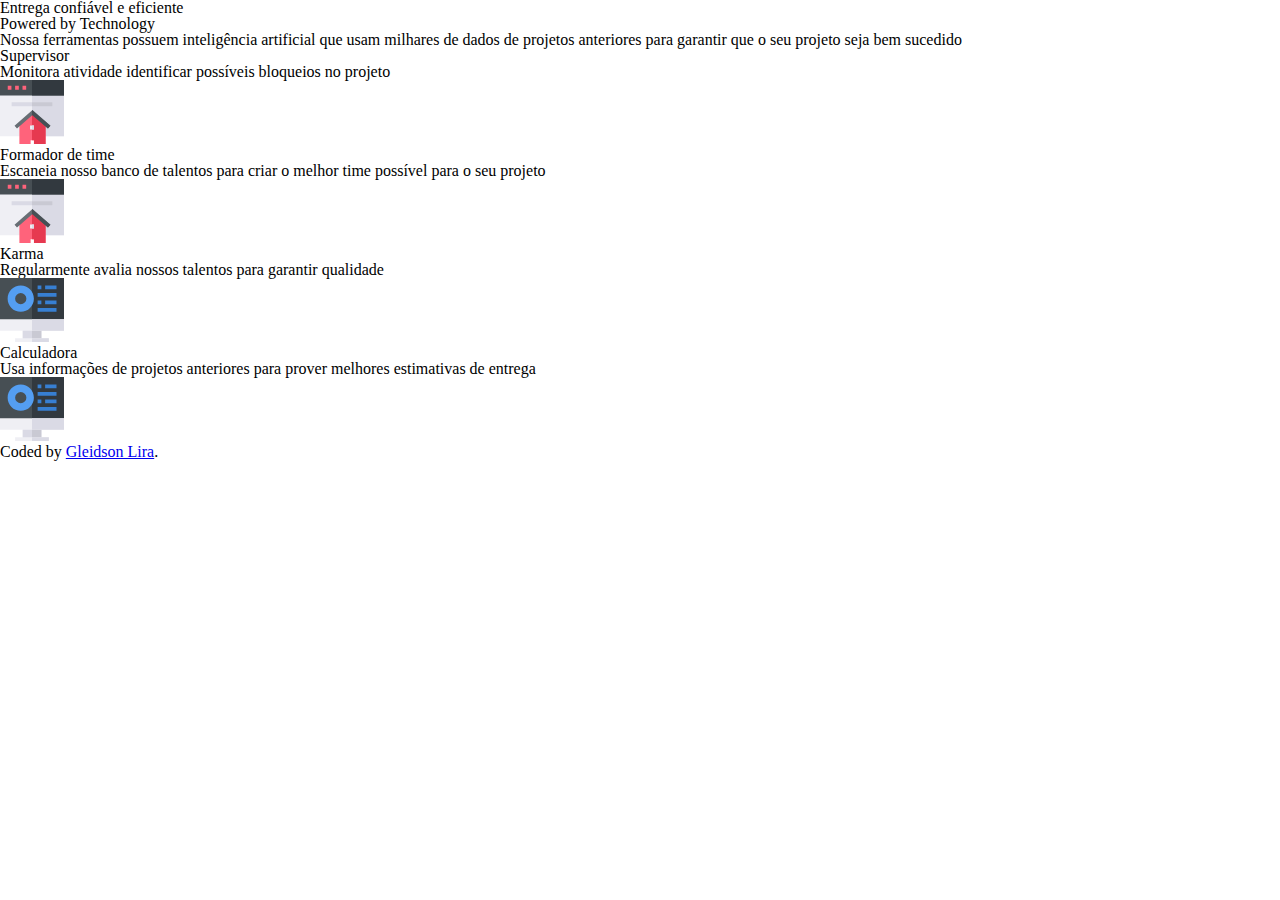
==== index.html @ e14a6a05 "Adicionando arquivos do projeto" ====
<!DOCTYPE html>

<html lang="pt-br">

    <head>
      <meta charset="UTF-8">
      <meta http-equiv="X-UA-Compatible" content="IE=edge">
      <meta name="viewport" content="width=device-width, initial-scale=1.0"> 
      <link rel="stylesheet" href="style.css">
      <link rel="stylesheet" href="reset.css">
      <link rel="preconnect" href="https://fonts.googleapis.com">
      <link rel="preconnect" href="https://fonts.gstatic.com" crossorigin>
      <link href="https://fonts.googleapis.com/css2?family=Poppins:wght@200;400;600&display=swap" rel="stylesheet">
      <title>Desafio dos Quatro Cartões</title>    
            
    </head>

    <body class="principal">

      <div class="container_all">

        <header>
          <div class="container__header">
            <h1>Entrega confiável e eficiente</h1>
            <h2>Powered by Technology</h2>
            <p>Nossa ferramentas possuem inteligência artificial que usam milhares de dados de projetos anteriores para garantir que o seu projeto seja bem sucedido</p>
          </div>

        </header>

        <main>
          <div class="container__cards">
              <div class="supervisor__card">
                <h1 class="supervisor__card__title">Supervisor</h1>
                <p class="supervisor__card__text">Monitora atividade identificar possíveis bloqueios no projeto</p>
                <img src="img/icon-team-builder.svg" alt="Imagem de uma lupa com um olho dentro">
              </div>
            
            <div class="mid__cards">
              <div class="team__builder__card">
                  <h1 class="team__builder__title">Formador de time</h1>
                  <p class="team__builder__text">Escaneia nosso banco de talentos para criar o melhor time possível para o seu projeto</p>
                  <img src="img/icon-team-builder.svg" alt="Imagem de uma casa">
              </div>
            </div>

            <div>
              <div class="karma__card">
                <h1 class="karma__title">Karma</h1>
                <p class="karma__text">Regularmente avalia nossos talentos para garantir qualidade</p>
                <img src="img/icon-calculator.svg" alt="Imagem de uma lâmpada acesa">
              </div>
            </div>

            <div class="calculator__card">
              <h1 class="calculator__title">Calculadora</h1>
              <p class="calculator__text">Usa informações de projetos anteriores para prover melhores estimativas de entrega</p>
              <img src="img/icon-calculator.svg" alt="Imagem de um monitor">
            </div>

          </div>

        </main>

      </div>

    
      
     

      
      <footer>
        <p class="attribution">
            Coded by <a href="https://github.com/GleidsonLira">Gleidson Lira</a>.
        </p>
      </footer>

    </body>

</html>
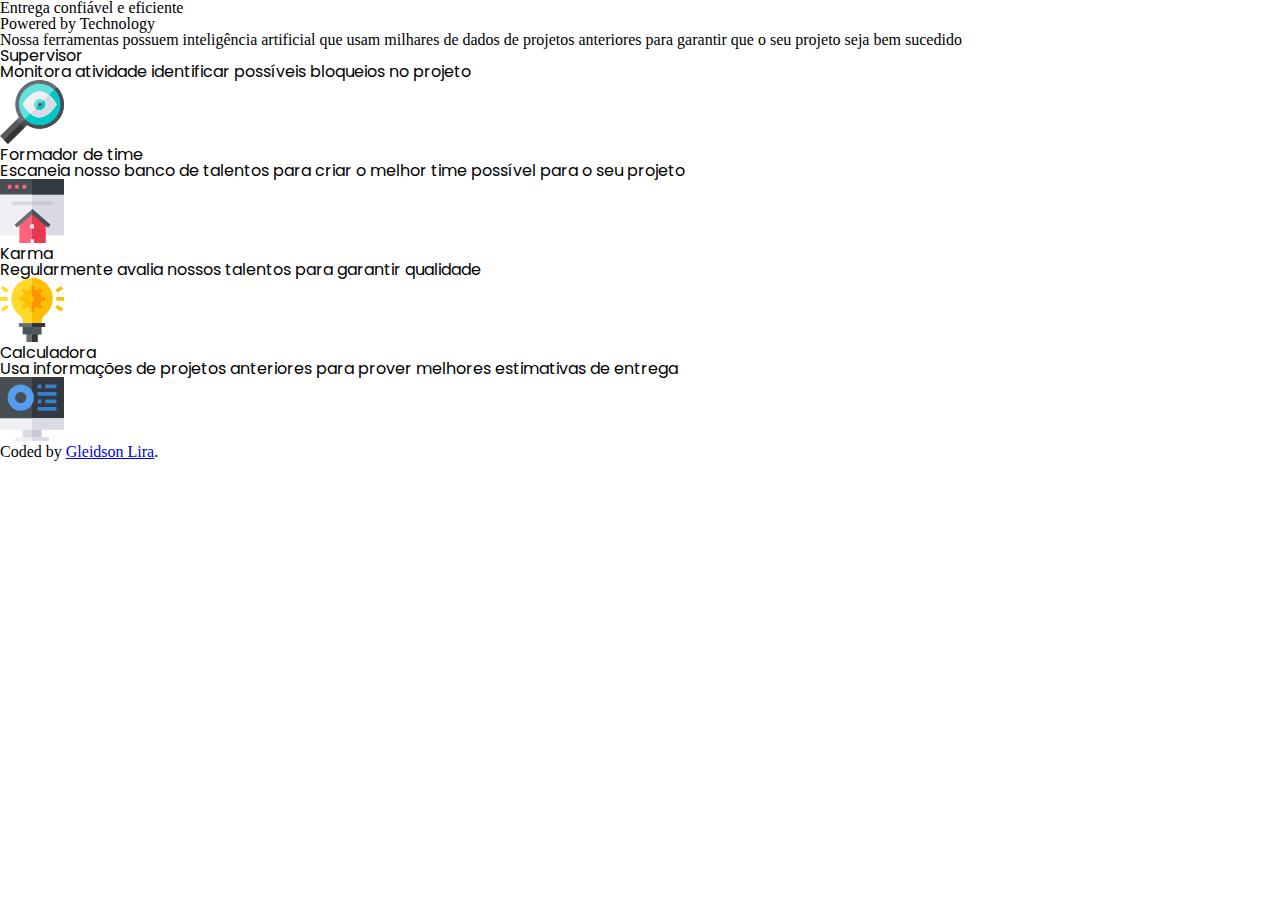
==== commit d86bf45d: "Iniciando construção do CSS" ====
--- a/index.html
+++ b/index.html
@@ -17,7 +17,7 @@
 
     <body class="principal">
 
-      <div class="container_all">
+      <div class="container__all">
 
         <header>
           <div class="container__header">
@@ -33,7 +33,7 @@
               <div class="supervisor__card">
                 <h1 class="supervisor__card__title">Supervisor</h1>
                 <p class="supervisor__card__text">Monitora atividade identificar possíveis bloqueios no projeto</p>
-                <img src="img/icon-team-builder.svg" alt="Imagem de uma lupa com um olho dentro">
+                <img src="img/icon-supervisor.svg" alt="Imagem de uma lupa com um olho dentro">
               </div>
             
             <div class="mid__cards">
@@ -48,7 +48,7 @@
               <div class="karma__card">
                 <h1 class="karma__title">Karma</h1>
                 <p class="karma__text">Regularmente avalia nossos talentos para garantir qualidade</p>
-                <img src="img/icon-calculator.svg" alt="Imagem de uma lâmpada acesa">
+                <img src="img/icon-karma.svg" alt="Imagem de uma lâmpada acesa">
               </div>
             </div>
 
--- a/style.css
+++ b/style.css
@@ -0,0 +1,7 @@
+* {
+    font-family: 'Poppins', sans-serif;
+}
+
+body {
+    font-size: 15px;
+}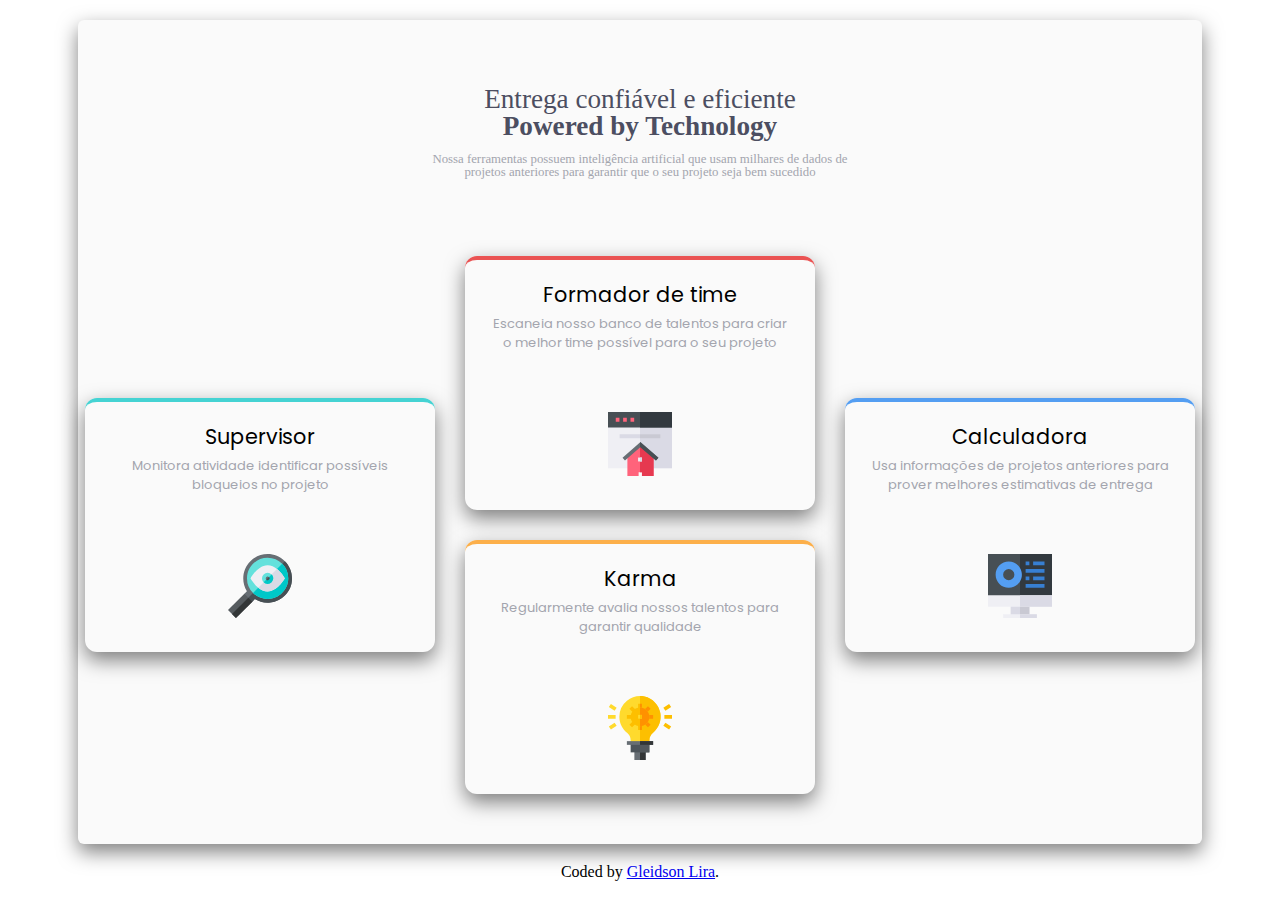
==== commit e7d0b11a: "Ajustando posição dos Cards" ====
--- a/index.html
+++ b/index.html
@@ -41,10 +41,9 @@
                   <h1 class="team__builder__title">Formador de time</h1>
                   <p class="team__builder__text">Escaneia nosso banco de talentos para criar o melhor time possível para o seu projeto</p>
                   <img src="img/icon-team-builder.svg" alt="Imagem de uma casa">
-              </div>
-            </div>
+              </div>            
 
-            <div>
+            
               <div class="karma__card">
                 <h1 class="karma__title">Karma</h1>
                 <p class="karma__text">Regularmente avalia nossos talentos para garantir qualidade</p>
--- a/style.css
+++ b/style.css
@@ -4,4 +4,111 @@
 
 body {
     font-size: 15px;
+}
+
+.container__all {
+    margin: 20px auto;
+    padding: 50px;
+    max-width: 80vw;
+    display: flex;
+    flex-direction: column;
+    align-items: center;
+    background-color: hsl(0, 0%, 98%);
+    box-shadow: 0px 8px 20px 0px rgba(0, 0, 0, 0.5);
+    border-radius: 6px;
+}
+
+.container__header {
+    display: flex;
+    justify-content: center;
+    flex-direction: column;
+    width: 60%;
+    align-items: center;
+    margin: 0 auto 3em auto;
+    padding: 1em 0;
+}
+
+.container__header h1 {
+    font-size: 1.7em;
+    color: hsl(234, 12%, 34%);
+    font-weight: 200;
+}
+
+.container__header h2 {
+    font-size: 1.7em;
+    color: hsl(234, 12%, 34%);
+    font-weight: 600;
+}
+
+.container__header p {
+    padding: 1em;
+    font-size: .8em;
+    color: hsl(229, 6%, 66%);
+    font-weight: 400;
+    text-align: center;
+}
+
+.container__cards {
+    display: grid;
+    grid-template-columns: 1fr 1fr 1fr;
+    margin: 0 auto;
+    grid-row-gap: 30px;
+}
+
+.container__cards h1{
+    font-size: 1.3em;
+    padding-bottom: 10px;
+}
+
+.container__cards p{
+    color: hsl(229, 6%, 66%);
+    font-size: 13px;
+    padding-bottom: 60px;
+    line-height: 1.4em;
+}
+
+.container__cards h1,p{
+    text-align: center;
+}
+
+.mid__cards {
+    display: flex;
+    flex-direction: column;
+    gap: 30px;
+}
+
+.supervisor__card, .calculator__card {
+    align-self: center;
+}
+
+.karma__card {
+    border-top: 4px solid hsl(34, 97%, 64%);
+}
+
+.team__builder__card {
+    border-top: 4px solid hsl(0, 78%, 62%);
+    margin-bottom: 30px;
+}
+
+.supervisor__card {
+    border-top: 4px solid hsl(180, 62%, 55%);
+}
+
+.calculator__card {
+    border-top: 4px solid hsl(212, 86%, 64%);
+}
+
+.team__builder__card, .supervisor__card, .karma__card, .calculator__card {
+    border-radius: 12px;
+    width: 300px;
+    height: 200px;
+    padding: 25px;
+    margin: 0 15px;
+    box-shadow: 0px 8px 20px 0px rgba(0, 0, 0, 0.5);
+    text-align: center;
+}
+@media only screen and (max-width:844px) {
+    .container__all {
+        margin-top: 0;
+    }
 }